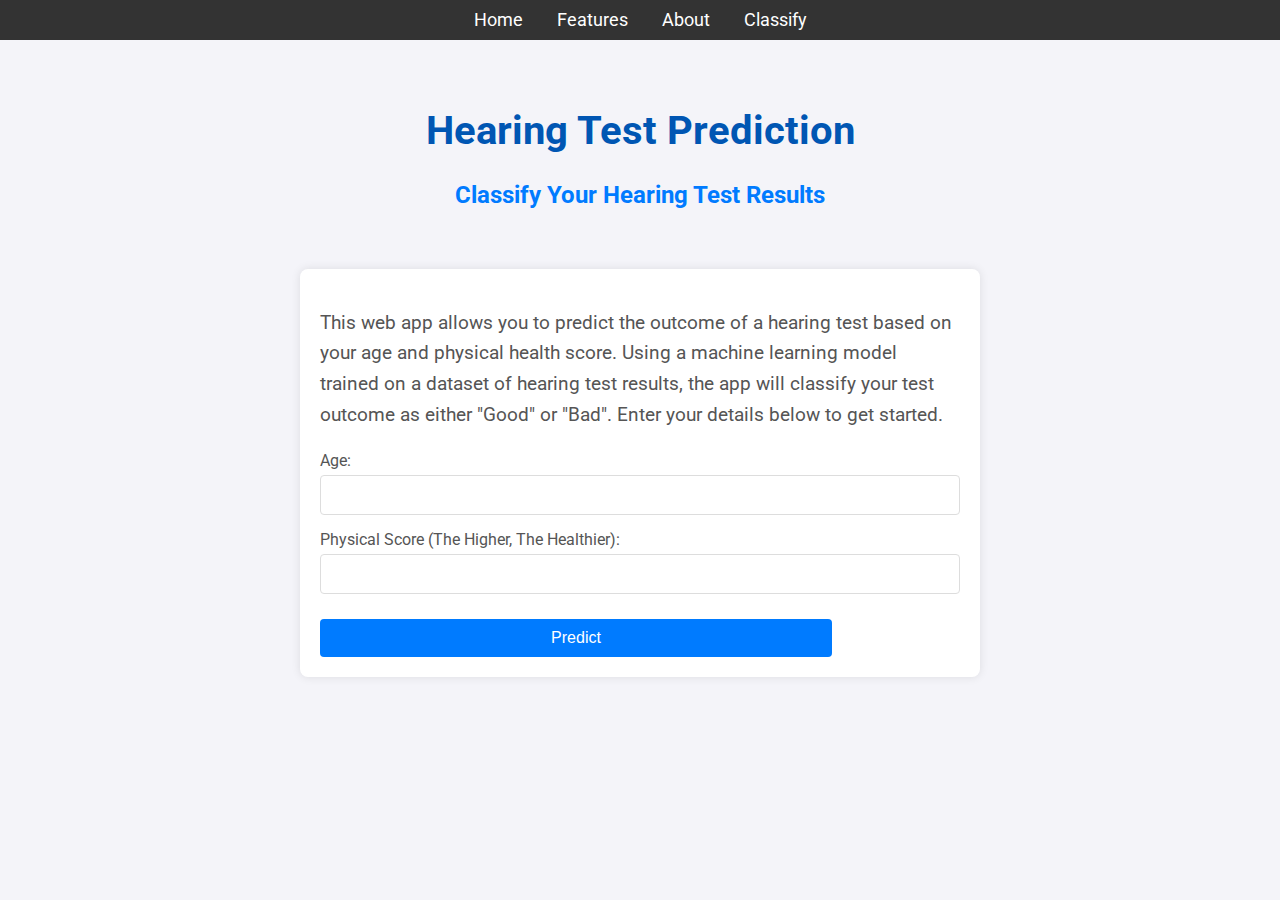
==== templates/app.html @ 9e3a4bd0 "Myapp" ====
<!DOCTYPE html>
<html lang="en">
<head>
    <meta charset="UTF-8">
    <meta name="viewport" content="width=device-width, initial-scale=1.0">
    <title>Hearing Test Prediction</title>
    <link rel="stylesheet" href="/static/style.css">
    <link href="https://fonts.googleapis.com/css2?family=Roboto:wght@400;700&display=swap" rel="stylesheet">
</head>

<body>

    <!-- Header and Navigation -->
    <header>
        <nav class="navbar">
            <a href="/">Home</a>
            <a href="/features">Features</a>
            <a href="/about">About</a>
            <a href="/predict">Classify</a>
        </nav>
    </header>

    <!-- Main Content -->
    <div class="title">
        <h1>Hearing Test Prediction</h1>
        <h2>Classify Your Hearing Test Results</h2>
    </div>
    <div class="container">
        <div class="description">
            <p>This web app allows you to predict the outcome of a hearing test based on your age and physical health score. Using a machine learning model trained on a dataset of hearing test results, the app will classify your test outcome as either "Good" or "Bad". Enter your details below to get started.</p>
        </div>
        <form action="/predict" method="post">
            <div class="form-group">
                <label for="age">Age:</label>
                <input type="number" id="age" name="age" required>
            </div>
            <div class="form-group">
                <label for="physical_score">Physical Score (The Higher, The Healthier):</label>
                <input type="number" id="physical_score" name="physical_score" step="any" required>
            </div>
            <button type="submit" class="submit-btn">Predict</button>
        </form>
    </div>

</body>
</html>
---- static/style.css ----
/* General Styles */
body {
    font-family: 'Roboto', sans-serif;
    margin: 0;
    padding: 0;
    background-color: #f4f4f9;
}

.navbar {
    background-color: #333;
    padding: 10px;
    text-align: center;
}

.navbar a {
    color: white;
    text-decoration: none;
    margin: 0 15px;
    font-size: 1.1rem;
}

.navbar a:hover {
    text-decoration: underline;
}

/* Title Section */
.title {
    text-align: center;
    padding: 40px 20px;
}

.title h1 {
    font-size: 2.5rem;
    color: #0056b3;
}

.title h2 {
    font-size: 1.5rem;
    color: #007BFF
}

/* Main Form Container */
.container {
    width: 50%;
    margin: auto;
    background-color: #fff;
    padding: 20px;
    border-radius: 8px;
    box-shadow: 0px 0px 10px rgba(0, 0, 0, 0.1);
    margin-bottom: 40px;
}

.description {
    font-size: 1.2rem;
    color: #555;
    line-height: 1.6;
    margin-bottom: 20px;
}

.form-group {
    margin-bottom: 15px;
}


label {
    font-size: 1em;
    color: #555;
    margin-bottom: 5px;
    display: block;
}

input[type="number"] {
    width: 100%;
    padding: 10px;
    border: 1px solid #ddd;
    border-radius: 4px;
    font-size: 1em;
    box-sizing: border-box;
}

input[type="number"]:focus {
    border-color: #007BFF;
    outline: none;
}

.submit-btn {
    background-color: #007BFF;
    color: white;
    padding: 10px 20px;
    border: none;
    border-radius: 4px;
    font-size: 1em;
    cursor: pointer;
    width: 80%;
    margin-top: 10px;
    text-align: center;
    text-decoration: none;
    display: inline-block;
}

.submit-btn:hover {
    background-color: #0056b3;
}

.result-container {
    text-align: center;
}

.result-box {
    margin: 20px 0;
    padding: 15px;
    background-color: #f1f1f1;
    border-radius: 8px;
}

.explanation {
    background-color: #e0e0e0;
    padding: 15px;
    border-radius: 8px;
}
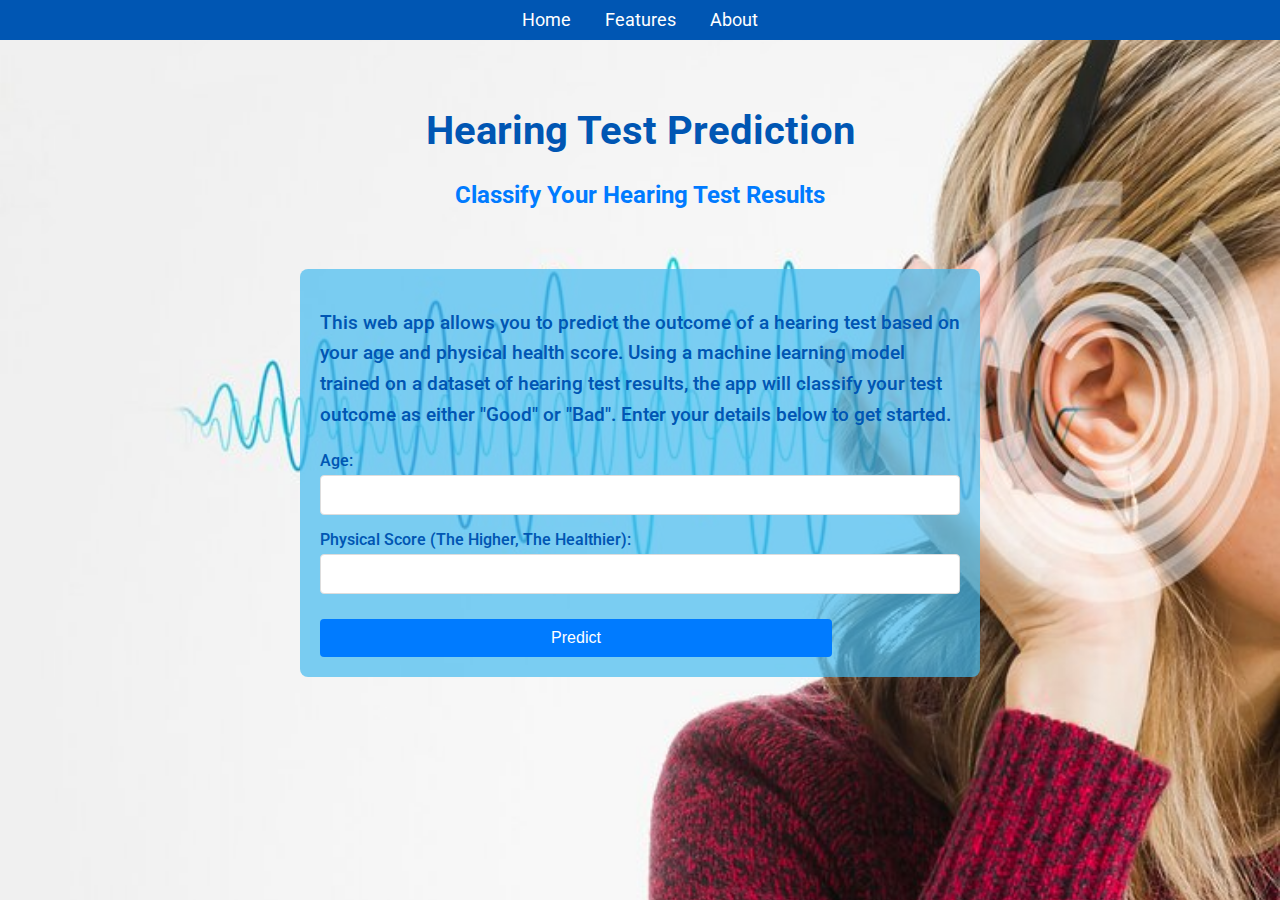
==== commit 06e29697: "myapp" ====
--- a/templates/app.html
+++ b/templates/app.html
@@ -8,7 +8,7 @@
     <link href="https://fonts.googleapis.com/css2?family=Roboto:wght@400;700&display=swap" rel="stylesheet">
 </head>
 
-<body>
+<body style="background-image: url('/static/images/person-hearing-issues.jpg');">
 
     <!-- Header and Navigation -->
     <header>
@@ -16,7 +16,6 @@
             <a href="/">Home</a>
             <a href="/features">Features</a>
             <a href="/about">About</a>
-            <a href="/predict">Classify</a>
         </nav>
     </header>
 
--- a/static/style.css
+++ b/static/style.css
@@ -4,10 +4,11 @@
     margin: 0;
     padding: 0;
     background-color: #f4f4f9;
+    background-size: cover;
 }
 
 .navbar {
-    background-color: #333;
+    background-color: #0056b3;
     padding: 10px;
     text-align: center;
 }
@@ -43,18 +44,18 @@
 .container {
     width: 50%;
     margin: auto;
-    background-color: #fff;
+    background-color: rgba(69, 186, 240, 0.7);
     padding: 20px;
     border-radius: 8px;
-    box-shadow: 0px 0px 10px rgba(0, 0, 0, 0.1);
     margin-bottom: 40px;
 }
 
 .description {
     font-size: 1.2rem;
-    color: #555;
+    color: #0056b3;
     line-height: 1.6;
     margin-bottom: 20px;
+    font-weight: 550;
 }
 
 .form-group {
@@ -64,9 +65,10 @@
 
 label {
     font-size: 1em;
-    color: #555;
+    color: #0056b3;
     margin-bottom: 5px;
     display: block;
+    font-weight: 550;
 }
 
 input[type="number"] {
@@ -104,17 +106,31 @@
 
 .result-container {
     text-align: center;
+    background-color: rgba(69, 186, 240, 0.7);
+
+}
+.result-container h2{
+    font-weight: 550;
+    color: #0056b3;
 }
 
+.result-box p{
+    font-weight: 550;
+    color: #0056b3;
+}
 .result-box {
     margin: 20px 0;
     padding: 15px;
-    background-color: #f1f1f1;
+    background-color: rgba(69, 186, 240, 0.7);
     border-radius: 8px;
 }
 
 .explanation {
-    background-color: #e0e0e0;
+    background-color: rgba(69, 186, 240, 0.7);
     padding: 15px;
     border-radius: 8px;
+}
+.explanation p{
+    color: #0056b3;
+    font-weight: 550;
 }